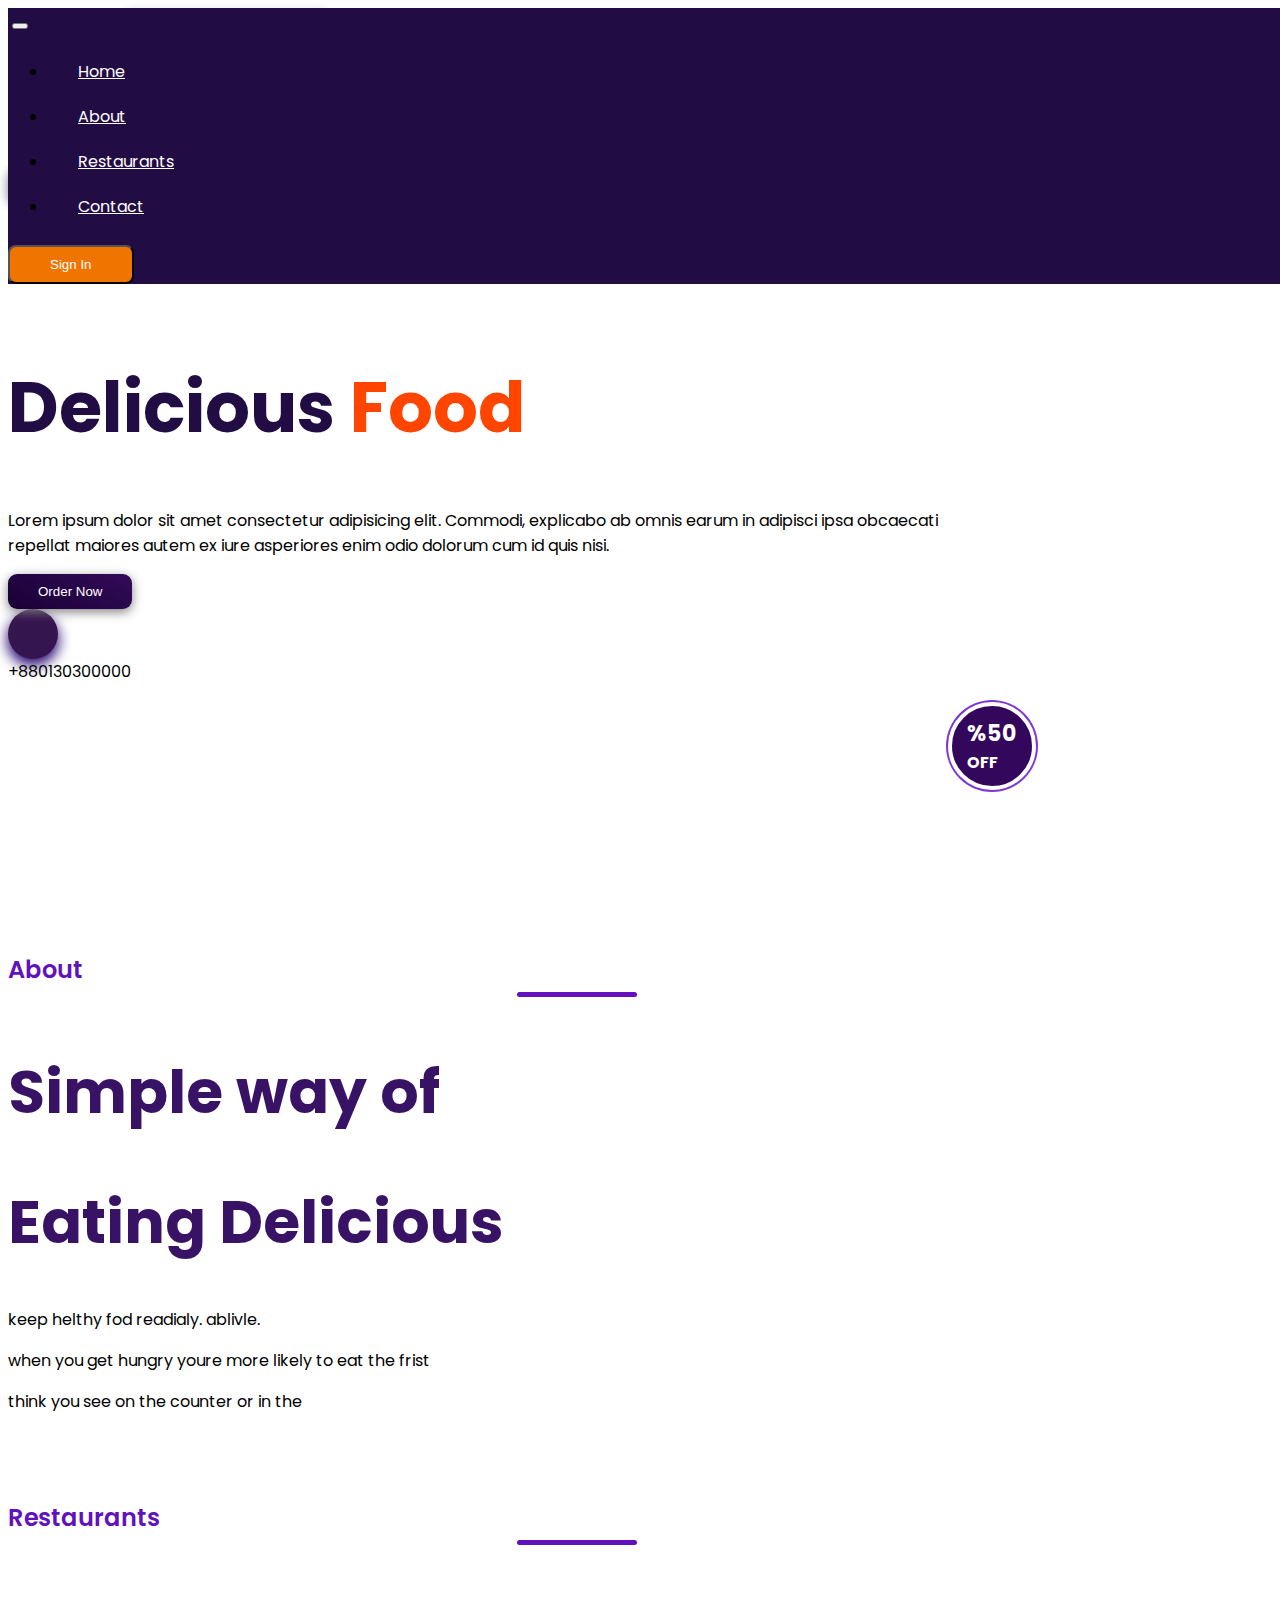
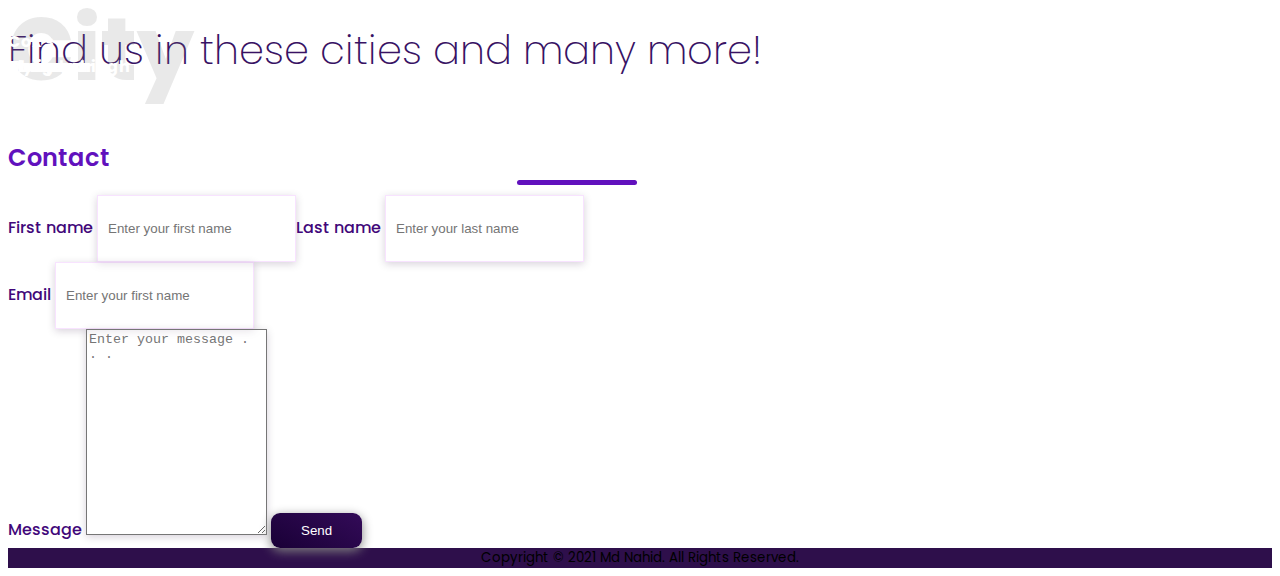
==== index.html @ f65518fd "update api" ====
<!DOCTYPE html>
<html lang="en">

<head>
    <meta charset="UTF-8">
    <meta http-equiv="X-UA-Compatible" content="IE=edge">
    <meta name="viewport" content="width=device-width, initial-scale=1.0">
    <title>Food Ster</title>
    <link rel="stylesheet" href="https://cdn.jsdelivr.net/npm/bootstrap@4.6.1/dist/css/bootstrap.min.css"
        integrity="sha384-zCbKRCUGaJDkqS1kPbPd7TveP5iyJE0EjAuZQTgFLD2ylzuqKfdKlfG/eSrtxUkn" crossorigin="anonymous">
    <link href="https://cdn.jsdelivr.net/npm/remixicon@2.5.0/fonts/remixicon.css" rel="stylesheet">
    <link rel="preconnect" href="https://fonts.googleapis.com">
    <link rel="preconnect" href="https://fonts.gstatic.com" crossorigin>
    <link
        href="https://fonts.googleapis.com/css2?family=Josefin+Sans:ital,wght@0,400;0,500;0,600;0,700;1,700&family=Poppins:wght@300;400;500;600;700;800;900&display=swap"
        rel="stylesheet">
    <link rel="stylesheet" href="./src/style.css">
</head>

<body>
    <nav class="navbar navbar-expand-lg navbar-light">
        <div class="container">
            <a class="navbar-brand" href="#"><img src="./src/img/logo.png" alt="" class="img-fluid logo"></a>
            <button class="d-lg-none d-md-block d-block p-0 btn toggler-menu" type="button">
                <i class="ri-menu-3-fill"></i>
            </button>
            <div class="collapse navbar-collapse" id="navbarNavDropdown">
                <ul class="navbar-nav mx-auto">
                    <li class="nav-item">
                        <a class="nav-link active" aria-current="page" href="#home">Home</a>
                    </li>
                    <li class="nav-item">
                        <a class="nav-link" href="#about">About</a>
                    </li>
                    <li class="nav-item">
                        <a class="nav-link" href="#city"> Restaurants</a>
                    </li>
                    <li class="nav-item">
                        <a class="nav-link" href="#contact">Contact</a>
                    </li>

                </ul>
                <button type="button" data-toggle="modal" data-target="#exampleModal"
                    class="btn signin-btn px-3 py-2">Sign In</button>

            </div>
        </div>
    </nav>
    <!-- modal sign in -->
    <div class="modal fade" id="exampleModal" tabindex="-1" aria-labelledby="exampleModalLabel" aria-hidden="true">
        <div class="modal-dialog">
            <div class="modal-content">
                <div class="modal-body">
                    <form>
                        <div class="form-group">
                            <label for="exampleInputEmail1">Email address</label>
                            <input type="email" class="form-control inpt" id="exampleInputEmail1"
                                aria-describedby="emailHelp">
                        </div>
                        <div class="form-group">
                            <label for="exampleInputPassword1">Password</label>
                            <input type="password" class="form-control inpt" id="exampleInputPassword1">
                        </div>
                        <div class="form-group form-check">
                            <input type="checkbox" class="form-check-input" id="exampleCheck1">
                            <label class="form-check-label" for="exampleCheck1">Check me out</label>
                        </div>
                        <button type="submit" class="btn btn-primary order-btn" id="alrt">Submit</button>
                    </form>
                </div>
            </div>
        </div>
    </div>
    <!-- sign in end -->
    <header class="header d-flex align-items-center" id="home">
        <div class="container ">
            <div class="row d-flex align-items-center">
                <div class="col-lg-6 col-md-12 d-block col-12 mt-2">
                    <div class="text-items">
                        <h1 class="h-txt">Delicious <span class="s">Food</span></h1>
                        <p>Lorem ipsum dolor sit amet consectetur adipisicing elit. Commodi, explicabo ab omnis earum in
                            adipisci ipsa
                            obcaecati repellat maiores autem ex iure asperiores enim odio dolorum cum id quis nisi.</p>
                        <button class="order-btn mt-3 btn">Order Now</button>

                        <div class="d-flex align-items-center mt-4">
                            <div class="call-icon">
                                <i class="ri-phone-fill"></i>
                            </div>
                            <span class="ml-2">+880130300000</span>
                        </div>
                    </div>
                </div>
                <div class="col-lg-6 col-md-12 d-lg-block d-md-none d-none col-12 mt-2">
                    <div class="d-flex  mt-4 d-flex nx">
                        <div class="discount-circle">
                            <div class="b">
                                <span class="nmbr text-center">
                                    %50
                                </span><br>
                                <span class="discount-txt text-center">
                                    OFF
                                </span>
                            </div>
                        </div>
                    </div>
                </div>
            </div>
        </div>
    </header><br><br>
    <section class="about mt-5" id="about">
        <div class="container">
            <h2 class="text-center about-txt">About</h2>
            <div class="row mt-5">
                <div class="col-lg-6 col-md-6 col-12 mt-2 d-flex justify-content-end about-hv">
                    <img src="../src/img/about.png" alt="" class="img-fluid about-image">
                </div>
                <div class="col-lg-6 col-md-6 col-12 mt-2">
                    <div class="tx-info">
                        <h1 class="txt-h">Simple way of</h1>
                        <h1 class="txt-h">Eating Delicious</h1>
                        <p class="mt-3">keep helthy fod readialy. ablivle.</p>
                        <p>when you get hungry youre more likely to eat the frist</p>
                        <p>think you see on the counter or in the</p>
                    </div>
                </div>
            </div>
        </div>
    </section><br><br>
    <section class="restaurants py-5" id="city">
        <div class="container">
            <h2 class="text-center about-txt">Restaurants</h2>
            <br>
            <h3 class="mt-5 th txt-h fon-s">
                Find us in these cities and many more!
            </h3>
            <div class="row mt-4">
                <div class="col-lg-3 col-md-6 col-12 mt-2">
                    <a href="./page/foods.html"
                        class="text-decoration-none city-card d-flex align-items-end justify-content-center px-3">
                        <img src="./src/img/mymenshing.jpg" alt="" class="img-fluid hvr-img">
                        <h4 class="restorent-name text-center">Mymenshingh</h4>
                    </a>
                </div>
                <div class="col-lg-3 col-md-6 col-12 mt-2">
                    <a href="./page/foods.html"
                        class="text-decoration-none city-card d-flex align-items-end justify-content-center px-3">
                        <img src="./src/img/dhaka.jpg" alt="" class="img-fluid hvr-img">
                        <h4 class="restorent-name text-center">Dhaka</h4>
                    </a>
                </div>
                <div class="col-lg-3 col-md-6 col-12 mt-2">
                    <a href="./page/foods.html"
                        class="text-decoration-none city-card d-flex align-items-end justify-content-center px-3">
                        <img src="./src/img/coxbazar.jpg" alt="" class="img-fluid hvr-img">
                        <h4 class="restorent-name text-center">Cox's Bazar</h4>
                    </a>
                </div>
                <div class="col-lg-3 col-md-6 col-12 mt-2">
                    <a href="./page/foods.html"
                        class="text-decoration-none city-card d-flex align-items-end justify-content-center px-3">
                        <img src="./src/img/shavar.jpg" alt="" class="img-fluid hvr-img">
                        <h4 class="restorent-name text-center">Shavar</h4>
                    </a>
                </div>

            </div>

            <div class="row mt-4">
                <div class="col-lg-3 col-md-6 col-12 mt-2">
                    <a href="./page/foods.html"
                        class="text-decoration-none city-card d-flex align-items-end justify-content-center px-3">
                        <img src="./src/img/kurigram.jpg" alt="" class="img-fluid hvr-img">
                        <h4 class="restorent-name text-center">Kurigram</h4>
                    </a>
                </div>
                <div class="col-lg-3 col-md-6 col-12 mt-2">
                    <a href="./page/foods.html"
                        class="text-decoration-none city-card d-flex align-items-end justify-content-center px-3">
                        <img src="./src/img/meherpur.jpeg" alt="" class="img-fluid hvr-img">
                        <h4 class="restorent-name text-center">Meherpur</h4>
                    </a>
                </div>
                <div class="col-lg-3 col-md-6 col-12 mt-2">
                    <a href="./page/foods.html"
                        class="text-decoration-none city-card d-flex align-items-end justify-content-center px-3">
                        <img src="./src/img/jamalpur.jpg" alt="" class="img-fluid hvr-img">
                        <h4 class="restorent-name text-center">Jamalpur</h4>
                    </a>
                </div>
                <div class="col-lg-3 col-md-6 col-12 mt-2">
                    <a href="./page/foods.html"
                        class="text-decoration-none city-card d-flex align-items-end justify-content-center px-3">
                        <img src="./src/img/Sherpur.jpg" alt="" class="img-fluid hvr-img">
                        <h4 class="restorent-name text-center">Sherpur</h4>
                    </a>
                </div>

            </div>
        </div>
    </section>
    <section class="contact py-5" id="contact">
        <div class="container">
            <h2 class="text-center about-txt mt-5">Contact</h2>
            <form action="" class="mt-5">
                <div class="row">
                    <div class="col-lg-6 col-md-6 col-12 mt-2">
                        <label>
                            First name
                        </label>
                        <input required type="text" class="form-control inpt" placeholder="Enter your first name">
                    </div>
                    <div class="col-lg-6 col-md-6 col-12 mt-2">
                        <label>
                            Last name
                        </label>
                        <input required type="text" class="form-control inpt" placeholder="Enter your last name">
                    </div>
                </div>
                <label class="mt-4">
                    Email
                </label>
                <input type="email" required class="form-control inpt" placeholder="Enter your first name"><br>
                <label>
                    Message
                </label>
                <textarea required class="form-control" id="exampleFormControlTextarea1"
                    placeholder="Enter your message . . ." rows="3"></textarea>
                <input id="alrt" type="submit" value="Send" class="btn order-btn mt-5 px-5 py-3">
            </form>
        </div>
    </section>
    <footer class="py-4">
        <small class="bg-waring text-center text-white">Copyright © 2021 Md Nahid. All Rights Reserved.</small>
    </footer>
    <script src="https://cdn.jsdelivr.net/npm/jquery@3.5.1/dist/jquery.slim.min.js"
        integrity="sha384-DfXdz2htPH0lsSSs5nCTpuj/zy4C+OGpamoFVy38MVBnE+IbbVYUew+OrCXaRkfj"
        crossorigin="anonymous"></script>
    <script src="https://cdn.jsdelivr.net/npm/popper.js@1.16.1/dist/umd/popper.min.js"
        integrity="sha384-9/reFTGAW83EW2RDu2S0VKaIzap3H66lZH81PoYlFhbGU+6BZp6G7niu735Sk7lN"
        crossorigin="anonymous"></script>
    <script src="https://cdn.jsdelivr.net/npm/bootstrap@4.6.1/dist/js/bootstrap.min.js"
        integrity="sha384-VHvPCCyXqtD5DqJeNxl2dtTyhF78xXNXdkwX1CZeRusQfRKp+tA7hAShOK/B/fQ2"
        crossorigin="anonymous"></script>
    <script src="./src/app.js"></script>
</body>

</html>
---- src/style.css ----
:root {
    --navcolor: rgb(34, 12, 68);
    --callIcon: rgb(52, 21, 78);
    --discountBtn: rgb(51, 7, 92);
    --headerColor: rgb(97, 17, 189);
    --footer: rgb(46, 15, 75);
    --txtH: rgb(56, 18, 100);
    --fon1: 'Josefin Sans', sans-serif;
    --fon2: 'Poppins', sans-serif;

}

html {
    scroll-behavior: smooth;
}

body {
    font-family: var(--fon2);
}

.brd {
    border: 0px !important;
    border-top-left-radius: 8px !important;
    border-bottom-left-radius: 8px !important;
    border-top-right-radius: 0px !important;
    border-bottom-right-radius: 0px !important;
}

.apnd {
    padding: 7px 20px !important;
    background: orange;
    border: 0px !important;
    border-top-left-radius: 0px !important;
    border-bottom-left-radius: 0px !important;
    border-top-right-radius: 8px !important;
    border-bottom-right-radius: 8px !important;
}

.navbar {
    background: var(--navcolor) !important;
    position: fixed;
    width: 100%;
    z-index: 1000;
}

.nav-link {
    color: white !important;
}

.logo {
    width: 120px;
}

.apnd>i {
    color: white;
    font-size: 16px !important;
}

.order-btn {
    background: linear-gradient(30deg, rgb(25, 0, 54), rgb(51, 11, 88));
    border: 0px !important;
    border-radius: 9px !important;
    color: white;
    padding: 10px 30px;
    box-shadow: 0px 3px 11px 0px gray;
}

.call-icon {
    box-shadow: 0px 6px 13px 1px #2e0f76;
    background: var(--callIcon);
    color: white;
    width: 50px;
    height: 50px;
    display: flex;
    justify-content: center;
    align-items: center;
    border-radius: 100%;
    font-size: 26px;
}

.header {
    background-image: url(./img/food\ banner.png);
    background-repeat: no-repeat;
    background-size: cover;
    width: 100%;
    height: 680px;
}

.row {
    display: flex !important;
    align-items: center !important;
}

.discount-circle {
    border: 4px solid rgb(255, 255, 255);
    box-shadow: 0px 0px 0px 2px #7f36d3;
    background: var(--discountBtn);
    color: white;
    width: 80px;
    height: 80px;
    margin-right: 110px !important;
    border-radius: 100%;
    display: flex;
    align-items: center !important;
    justify-content: center;
    font-weight: 700 !important;
}

.nmbr {
    font-size: 22px !important;
}

.nx {
    display: flex;
    margin-top: 500px !important;
}

.s {
    color: orangered !important;
}

.h-txt {
    color: var(--navcolor);
    font-weight: 700;
    font-size: 70px !important;
}

.about-txt {
    color: var(--headerColor);
    font-weight: 600;
    position: relative;
}

.about-txt::after {
    content: '';
    display: block;
    position: absolute;
    background-color: var(--headerColor);
    width: 120px;
    height: 5px;
    border-radius: 40px;
    /* top: 0; */
    left: 0;
    right: 0;
    margin: auto !important;
    bottom: -10px;
}

.txt-h {
    font-size: 60px;
    color: var(--txtH);
    font-weight: 700;
}

.th {
    position: relative;
}

.th::after {
    content: 'City';
    position: absolute;
    display: block;
    font-weight: 800;
    font-size: 87px;
    color: rgba(128, 128, 128, 0.178);
    top: -35px;
    bottom: 0;
    left: 0;
}

.city-card {
    transition: all 0.4s ease-in-out;
    position: relative;
    background-image: linear-gradient(rgba(255, 0, 0, 0), rgb(0, 0, 0));
    background-size: cover;
    width: 100%;
    overflow: hidden;
    height: 290px;
    border-radius: 4px;
    color: white;
    font-weight: 700;
}

.city-card::after {
    content: '';
    display: block !important;
    position: absolute;
    width: 100%;
    height: 200px;
    background-image: linear-gradient(rgba(255, 0, 0, 0), rgb(0, 0, 0));
}

.hvr-img {
    transition: all 0.4s ease-in-out;
    position: absolute;
    top: 0;
    left: 0;
    /* width: 100%; */
    height: 100%;
}

.restorent-name {
    position: absolute;
    bottom: 20px;
    z-index: 1;

}

a:hover {
    color: white !important;
    ;
}

.city-card:hover .hvr-img {
    transition: all 0.4s ease-in-out;
    transform: scale(1.5);
}

.navbar-toggler-icon {
    color: white !important;

}

.ri-menu-3-fill {
    color: white !important;
    font-size: 30px !important;
}

.about-image {
    transition: all 0.2s ease-in-out;
}

.about-hv {
    transition: all 0.2s ease-in-out;
}

.about-hv:hover {
    transition: all 0.2s ease-in-out;
    transform: scale(1.1);
}

.contact {
    background-image: url(./img/contactBg.png);
    background-size: cover;
    background-position: center;
}

.inpt {
    background-color: rgba(255, 255, 255, 0.397) !important;
    border: 1px solid rgba(195, 0, 255, 0.11) !important;
    padding: 25px 10px !important;
    box-shadow: 0px 2px 8px 0px rgba(36, 2, 56, 0.185);
}

textarea {
    height: 200px !important;
    background-color: rgba(255, 255, 255, 0.397) !important;
    box-shadow: 0px 2px 8px 0px rgba(36, 2, 56, 0.185) !important;

}

label {
    color: rgb(66, 7, 122);
    font-weight: 500;
}

footer {
    margin-top: auto !important;
    display: flex !important;
    justify-content: center !important;
    background: var(--footer);
}

.signin-btn {
    background: rgb(240, 116, 0);
    color: white;
    border-radius: 8px !important;
    padding: 10px 40px !important;
}

.food-item {
    display: grid !important;
    grid-template-columns: repeat(4, 1fr) !important;
    grid-gap: 25px;
}

.container {
    max-width: 90% !important;
}

.fon-s {
    font-weight: 200 !important;
    font-size: 40px;

}

.nav-item {
    padding: 10px 30px;
}

.food-area {
    padding-bottom: 20px;
    cursor: pointer;
    position: relative;
    background: rgb(255, 255, 255);
    overflow: hidden;
    overflow: hidden;
    border-radius: 4px;
    box-shadow: 0px 2px 11px 0px rgba(75, 75, 75, 0.151);
}

.dis {
    height: 50px !important;
    overflow: hidden;
}

.food-name {
    font-weight: 500;
}

.ri-star-fill {
    font-size: 20px !important;
    color: rgb(111, 0, 255);
}

.rating {
    display: flex !important;
    align-items: center !important;
}

.food-info {
    display: flex;
    justify-content: space-between;
}

.food-img {
    position: relative;
    overflow: hidden;
    transition: all 0.4s ease-in-out;

}

.food-area::before {
    transition: all 0.4s ease-in-out;
    content: 'New';
    display: block;
    position: absolute;
    color: white;
    left: 0px;
    top: 40px;
    background: rgb(255, 153, 0);
    padding: 4px 30px;
    z-index: 1;


}

.h-img {
    width: 100%;
    transition: all 0.4s ease-in-out;

}

.food-img:hover .h-img {
    transition: all 0.4s ease-in-out;
    transform: scale(1.2);
}

.header2 {
    background-image: linear-gradient(to left, rgb(0, 227, 255, 0%) 50%, rgb(217, 241, 233, 46%)), url(../src/img/banner3.jpg);
    background-repeat: no-repeat;
    background-size: cover;
    width: 100%;
    height: 680px;
}

.rw {
    display: flex !important;
    align-items: end !important;
}

.seach {
    padding: 30px 10px !important;
}

.h-txt2 {
    color: rgb(82, 7, 92);
    font-size: 40px;
    font-weight: 600;
}

.text-bg {
    color: rgb(49, 7, 77);
}

.p-txt {
    color: rgb(51, 51, 51);
    font-weight: 100 !important;
    font-size: 30px;
}

.seach {
    border-top-left-radius: 8px;
    border-bottom-left-radius: 8px;
    border: 1px solid rgb(53, 3, 110);
    border-right: none !important;
}

.seach-btn {
    border-top-right-radius: 8px;
    border-bottom-right-radius: 8px;
    color: white;
    background: #2e0f76;
    border: 1px solid rgb(53, 3, 110);
    border-left: none !important;
}

.modal-dialog {
    max-width: 95% !important;

}

.modal-header {
    border: 0px !important;
    background: rgb(222, 243, 245);
}

.modal-header>img {
    width: 100vw;
}

.ri-shopping-bag-line {
    color: rgb(255, 255, 255) !important;
    font-size: 29px !important;
}

.shoping-info {

    width: 50px;
    height: 50px;
    color: rgb(255, 255, 255) !important;
    font-size: 25px !important;
    border-radius: 100%;
}

.nBox {
    display: flex;
    position: relative;

}

.notification {
    height: 35px;
    position: absolute;
    top: 0;
    width: 35px;
    padding: 0px!important;
    right: -10px;
    border-radius: 100%;
    background: rgba(255, 115, 0, 0.87);
    display: flex;
    justify-content: center;
    color: white;
    align-items: center;
    font-size: 17px;
}
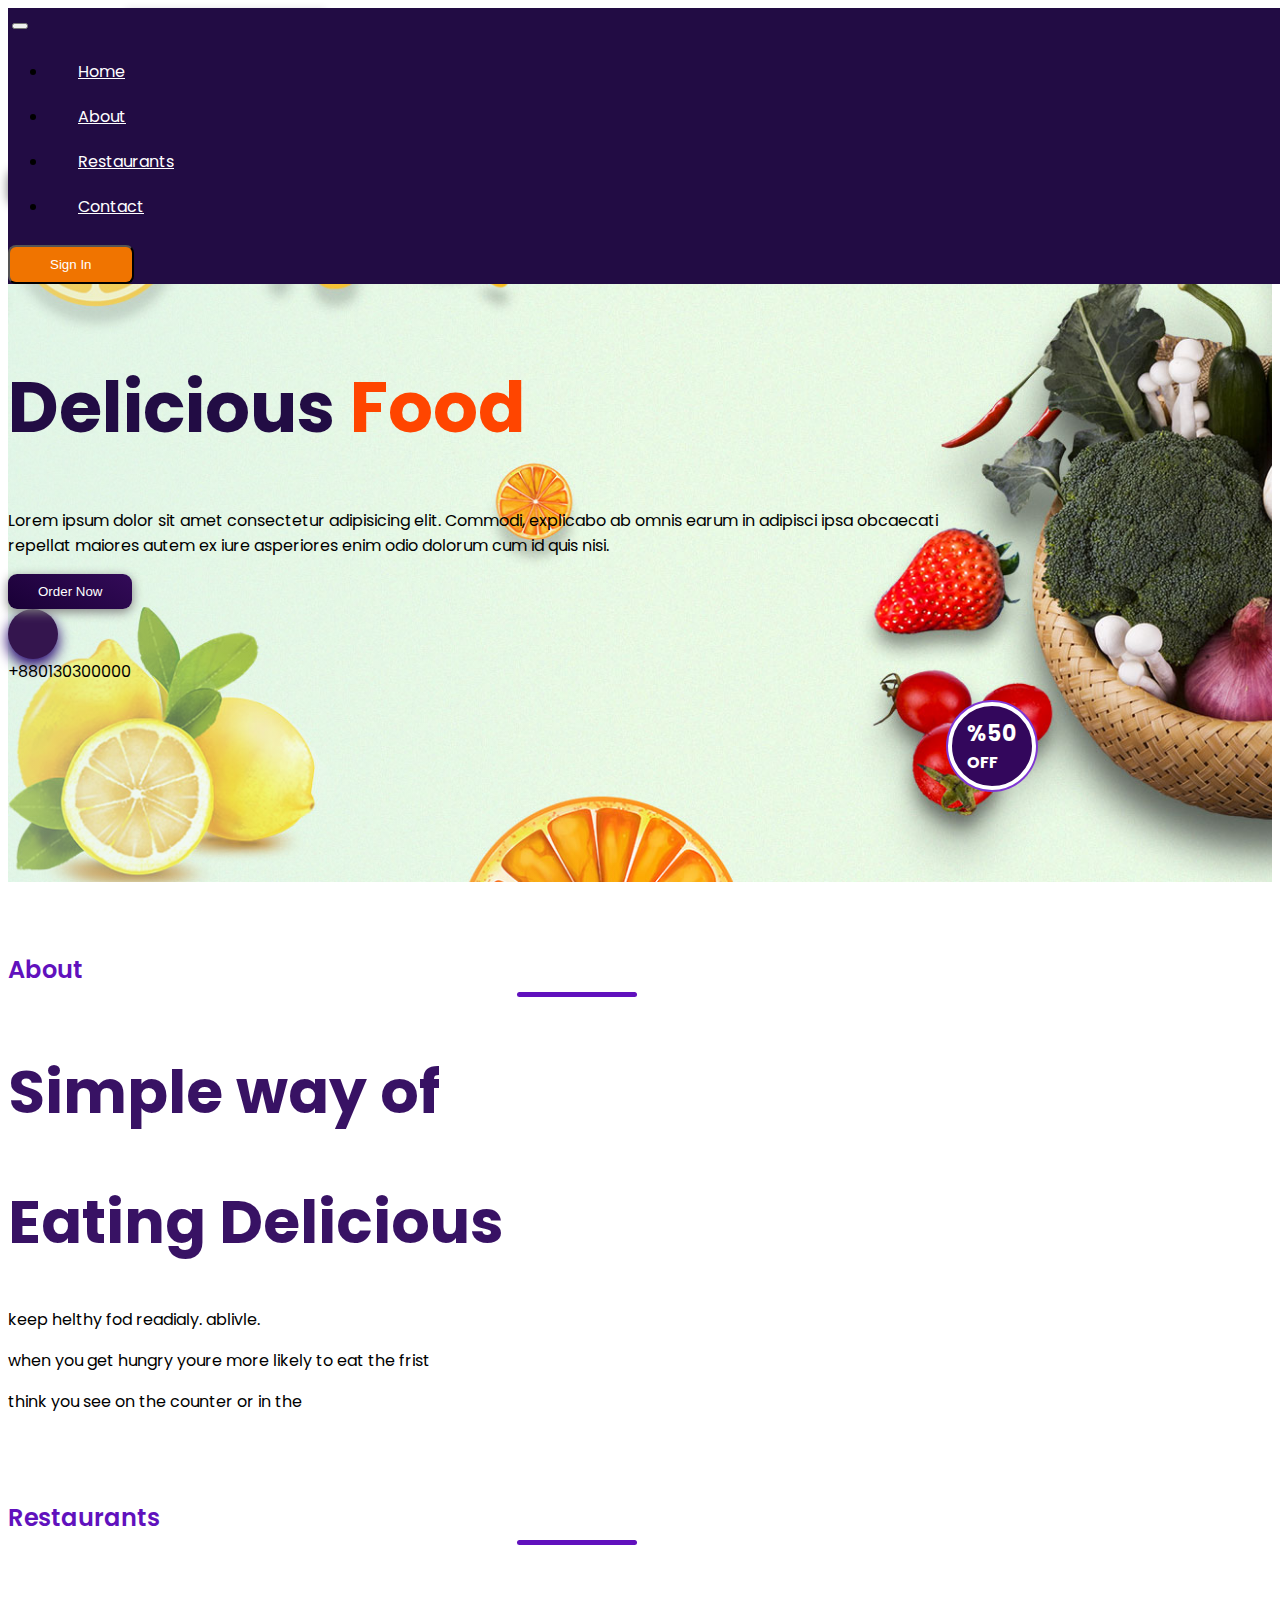
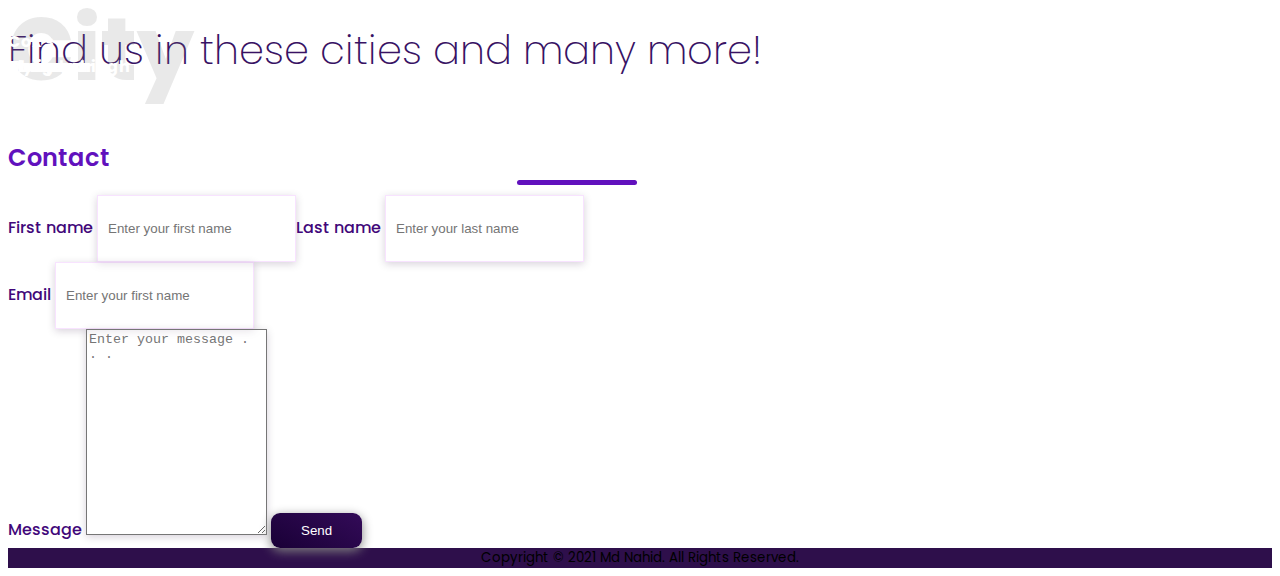
==== commit 61c74491: "update search food in api" ====
--- a/index.html
+++ b/index.html
@@ -72,7 +72,7 @@
         </div>
     </div>
     <!-- sign in end -->
-    <header class="header d-flex align-items-center" id="home">
+    <header class="header2 d-flex align-items-center" id="home">
         <div class="container ">
             <div class="row d-flex align-items-center">
                 <div class="col-lg-6 col-md-12 d-block col-12 mt-2">
@@ -226,7 +226,7 @@
                 </label>
                 <textarea required class="form-control" id="exampleFormControlTextarea1"
                     placeholder="Enter your message . . ." rows="3"></textarea>
-                <input id="alrt" type="submit" value="Send" class="btn order-btn mt-5 px-5 py-3">
+                <input id="alrts" type="submit" value="Send" class="btn order-btn mt-5 px-5 py-3">
             </form>
         </div>
     </section>
--- a/src/style.css
+++ b/src/style.css
@@ -463,4 +463,29 @@
     color: white;
     align-items: center;
     font-size: 17px;
+}
+.food-order{
+    border-radius: 8px;
+    padding: 20px 10px;
+    position: absolute;
+    width: 360px;
+    background: rgb(245, 232, 220);
+    top: 70px;
+    box-shadow: 0px 4px 11px 0px rgb(53, 51, 51);
+    right: 10px;
+}
+
+.ri-arrow-up-s-fill{
+    color: white;
+    font-size: 60px;
+    position: absolute;
+    top: -50px;
+    right: 100px;
+    z-index: 1;
+}
+.price{
+    color:rgb(255, 115, 0);
+}
+.name-f{
+    color:rgb(111, 0, 255);
 }